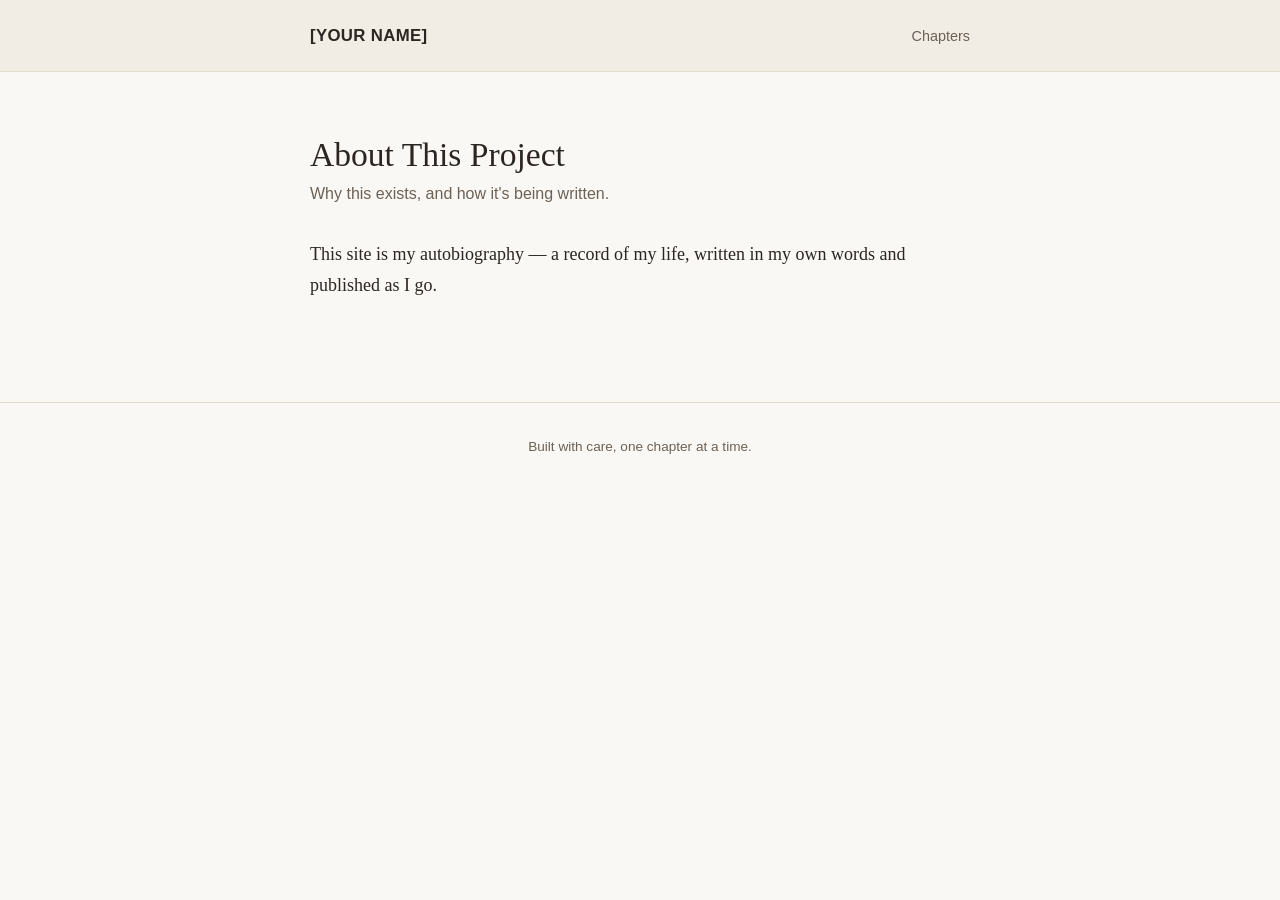
==== about.html @ 0c726603 "Scaffold static site for autobiography (GitHub Pages ready) Plain HTML/CSS, no build step: index as " ====
<!doctype html>
<html lang="en">
<head>
  <meta charset="utf-8">
  <meta name="viewport" content="width=device-width, initial-scale=1">
  <title>About This Project — [Your Name]</title>
  <link rel="stylesheet" href="assets/css/style.css">
</head>
<body>
  <header class="site-header">
    <div class="wrap">
      <a class="site-title" href="index.html">[Your Name]</a>
      <nav class="site-nav">
        <a href="index.html">Chapters</a>
      </nav>
    </div>
  </header>

  <main>
    <h1 class="page-title">About This Project</h1>
    <p class="subtitle">Why this exists, and how it's being written.</p>

    <p>This site is my autobiography — a record of my life, written in my own words and
      published as I go.</p>
  </main>

  <footer class="site-footer">
    <div class="wrap">Built with care, one chapter at a time.</div>
  </footer>
</body>
</html>
---- assets/css/style.css ----
/* ---------------------------------------------------------
   Autobiography site — shared styles
   Simple, book-like, readable. Light/dark aware.
--------------------------------------------------------- */

:root {
  --bg: #faf8f4;
  --bg-alt: #f1ede4;
  --text: #2b2621;
  --text-muted: #6b6157;
  --accent: #8a4b3b;
  --border: #e2dbcc;
  --max-width: 700px;
  --serif: Georgia, "Iowan Old Style", "Palatino Linotype", Palatino, "Book Antiqua", serif;
  --sans: -apple-system, BlinkMacSystemFont, "Segoe UI", Roboto, Helvetica, Arial, sans-serif;
}

@media (prefers-color-scheme: dark) {
  :root {
    --bg: #1b1815;
    --bg-alt: #242019;
    --text: #ece6dc;
    --text-muted: #a89e8f;
    --accent: #d99a82;
    --border: #3a3329;
  }
}

* { box-sizing: border-box; }

html { -webkit-text-size-adjust: 100%; }

body {
  margin: 0;
  padding: 0;
  background: var(--bg);
  color: var(--text);
  font-family: var(--serif);
  font-size: 1.125rem;
  line-height: 1.7;
}

a { color: var(--accent); }
a:hover { text-decoration: none; }

header.site-header {
  border-bottom: 1px solid var(--border);
  background: var(--bg-alt);
}

.wrap {
  max-width: var(--max-width);
  margin: 0 auto;
  padding: 0 1.25rem;
}

header.site-header .wrap {
  padding-top: 1.25rem;
  padding-bottom: 1.25rem;
  display: flex;
  justify-content: space-between;
  align-items: baseline;
  flex-wrap: wrap;
  gap: 0.5rem;
}

.site-title {
  font-family: var(--sans);
  font-weight: 700;
  letter-spacing: 0.02em;
  text-decoration: none;
  color: var(--text);
  font-size: 1.05rem;
  text-transform: uppercase;
}

nav.site-nav a {
  font-family: var(--sans);
  font-size: 0.9rem;
  text-decoration: none;
  color: var(--text-muted);
  margin-left: 1rem;
}
nav.site-nav a:hover { color: var(--accent); }

main {
  max-width: var(--max-width);
  margin: 0 auto;
  padding: 2.5rem 1.25rem 5rem;
}

h1, h2, h3 {
  font-family: var(--serif);
  line-height: 1.25;
  font-weight: 400;
}

h1.page-title {
  font-size: 2.1rem;
  margin-bottom: 0.25rem;
}

.subtitle {
  font-family: var(--sans);
  color: var(--text-muted);
  font-size: 1rem;
  margin-top: 0;
  margin-bottom: 2rem;
}

.chapter-meta {
  font-family: var(--sans);
  color: var(--text-muted);
  font-size: 0.85rem;
  text-transform: uppercase;
  letter-spacing: 0.04em;
  margin-bottom: 0.5rem;
}

p { margin: 0 0 1.2em; }

figure { margin: 2rem 0; }
figure img { max-width: 100%; border-radius: 4px; display: block; }
figcaption {
  font-family: var(--sans);
  font-size: 0.85rem;
  color: var(--text-muted);
  margin-top: 0.5rem;
  text-align: center;
}

.toc {
  list-style: none;
  padding: 0;
  margin: 0;
}

.toc li {
  border-bottom: 1px solid var(--border);
}

.toc a {
  display: flex;
  justify-content: space-between;
  align-items: baseline;
  gap: 1rem;
  padding: 1rem 0;
  text-decoration: none;
  color: var(--text);
}

.toc a:hover .toc-title { color: var(--accent); }

.toc-num {
  font-family: var(--sans);
  color: var(--text-muted);
  font-size: 0.9rem;
  flex-shrink: 0;
  min-width: 1.5rem;
}

.toc-title {
  flex: 1;
  font-size: 1.15rem;
}

.toc-years {
  font-family: var(--sans);
  color: var(--text-muted);
  font-size: 0.9rem;
  flex-shrink: 0;
}

.section-heading {
  font-family: var(--sans);
  text-transform: uppercase;
  letter-spacing: 0.06em;
  font-size: 0.8rem;
  color: var(--text-muted);
  margin: 2.5rem 0 0.75rem;
}

.chapter-nav {
  display: flex;
  justify-content: space-between;
  margin-top: 3.5rem;
  padding-top: 1.5rem;
  border-top: 1px solid var(--border);
  font-family: var(--sans);
  font-size: 0.95rem;
}

.chapter-nav a { text-decoration: none; }
.chapter-nav .prev::before { content: "← "; }
.chapter-nav .next::after { content: " →"; }
.chapter-nav .spacer { flex: 1; }

footer.site-footer {
  border-top: 1px solid var(--border);
  font-family: var(--sans);
  font-size: 0.85rem;
  color: var(--text-muted);
  text-align: center;
  padding: 2rem 1.25rem;
}

blockquote {
  margin: 1.5rem 0;
  padding-left: 1.25rem;
  border-left: 3px solid var(--accent);
  font-style: italic;
  color: var(--text-muted);
}
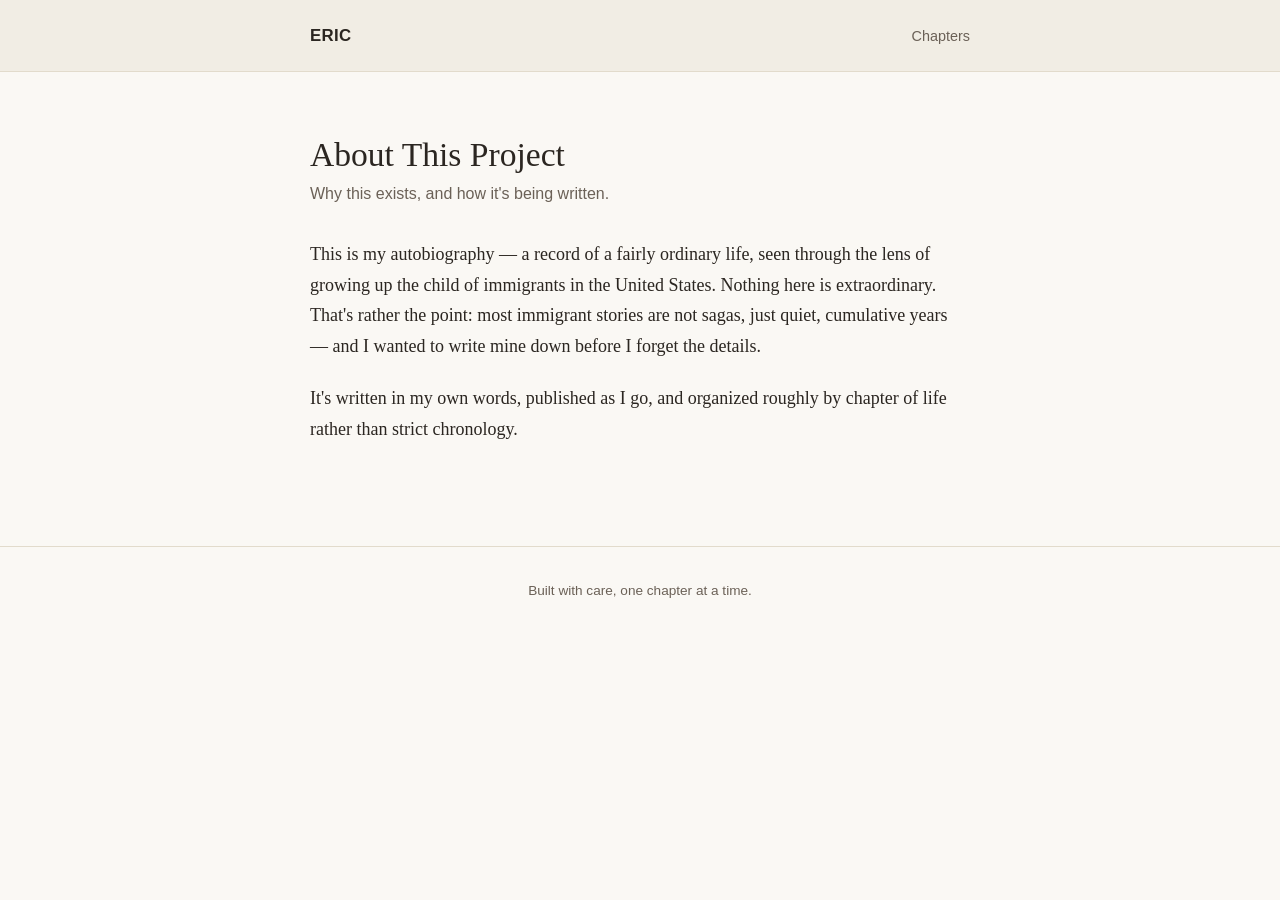
==== commit 453ca4b4: "Set site identity: Eric, "A Boring Immigrant's Lens" Co-Authored-By: Claude Sonnet 5 <noreply@anthro" ====
--- a/about.html
+++ b/about.html
@@ -3,13 +3,13 @@
 <head>
   <meta charset="utf-8">
   <meta name="viewport" content="width=device-width, initial-scale=1">
-  <title>About This Project — [Your Name]</title>
+  <title>About This Project — Eric</title>
   <link rel="stylesheet" href="assets/css/style.css">
 </head>
 <body>
   <header class="site-header">
     <div class="wrap">
-      <a class="site-title" href="index.html">[Your Name]</a>
+      <a class="site-title" href="index.html">Eric</a>
       <nav class="site-nav">
         <a href="index.html">Chapters</a>
       </nav>
@@ -20,8 +20,14 @@
     <h1 class="page-title">About This Project</h1>
     <p class="subtitle">Why this exists, and how it's being written.</p>
 
-    <p>This site is my autobiography — a record of my life, written in my own words and
-      published as I go.</p>
+    <p>This is my autobiography — a record of a fairly ordinary life, seen through the
+      lens of growing up the child of immigrants in the United States. Nothing here is
+      extraordinary. That's rather the point: most immigrant stories are not sagas, just
+      quiet, cumulative years — and I wanted to write mine down before I forget the
+      details.</p>
+
+    <p>It's written in my own words, published as I go, and organized roughly by chapter
+      of life rather than strict chronology.</p>
   </main>
 
   <footer class="site-footer">
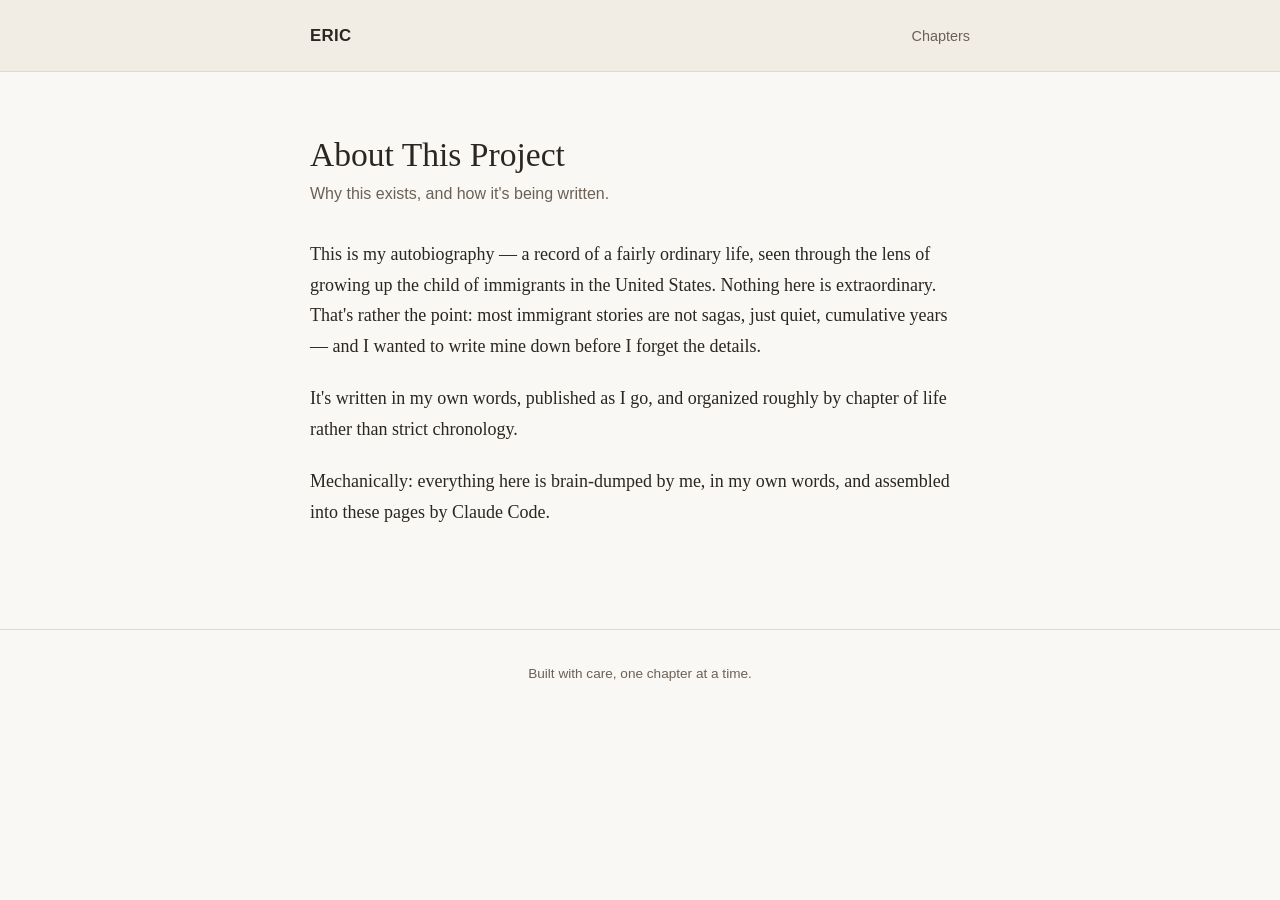
==== commit 646f1d06: "Note authorship process on About page Co-Authored-By: Claude Sonnet 5 <noreply@anthropic.com> Claude" ====
--- a/about.html
+++ b/about.html
@@ -28,6 +28,9 @@
 
     <p>It's written in my own words, published as I go, and organized roughly by chapter
       of life rather than strict chronology.</p>
+
+    <p>Mechanically: everything here is brain-dumped by me, in my own words, and
+      assembled into these pages by Claude Code.</p>
   </main>
 
   <footer class="site-footer">
--- a/assets/css/style.css
+++ b/assets/css/style.css
@@ -171,6 +171,19 @@
   flex-shrink: 0;
 }
 
+.upcoming-list {
+  list-style: none;
+  padding: 0;
+  margin: 0;
+  font-family: var(--sans);
+  color: var(--text-muted);
+  font-size: 0.95rem;
+}
+
+.upcoming-list li {
+  padding: 0.4rem 0;
+}
+
 .section-heading {
   font-family: var(--sans);
   text-transform: uppercase;
